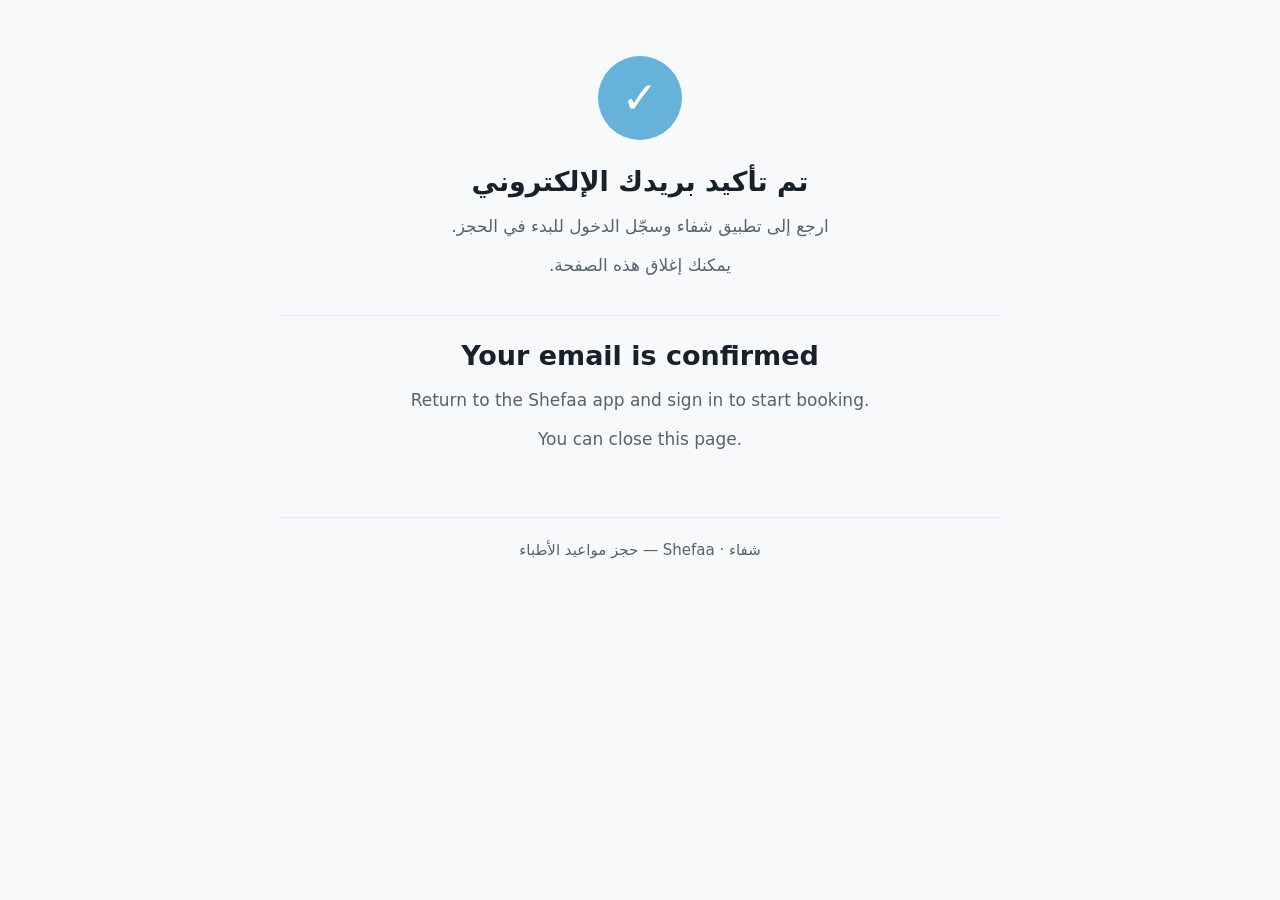
==== confirmed.html @ e10e02d1 "Add the legal and confirmation pages" ====
<!doctype html>
<html lang="ar" dir="rtl">
<head>
<meta charset="utf-8">
<meta name="viewport" content="width=device-width, initial-scale=1">
<title>تم تأكيد بريدك — شفاء</title>
<meta name="description" content="تم تأكيد بريدك الإلكتروني في تطبيق شفاء.">
<link rel="stylesheet" href="style.css">
<style>
  .done { text-align: center; padding: 56px 0 8px; }
  .mark {
    width: 84px; height: 84px; border-radius: 50%;
    background: var(--brand); color: #fff;
    font-size: 44px; line-height: 84px;
    margin: 0 auto 24px;
  }
  .done h1 { font-size: 27px; margin: 0 0 10px; }
  .done p { color: var(--ink-soft); margin: 0 0 6px; }
  .en-done { direction: ltr; margin-top: 34px; padding-top: 22px; border-top: 1px solid var(--rule); }
</style>
</head>
<body>
<div class="wrap">

  <div class="done">
    <div class="mark">&#10003;</div>
    <h1>تم تأكيد بريدك الإلكتروني</h1>
    <p>ارجع إلى تطبيق شفاء وسجّل الدخول للبدء في الحجز.</p>
    <p>يمكنك إغلاق هذه الصفحة.</p>

    <div class="en-done">
      <h1>Your email is confirmed</h1>
      <p>Return to the Shefaa app and sign in to start booking.</p>
      <p>You can close this page.</p>
    </div>
  </div>

  <footer style="text-align:center">شفاء · Shefaa — حجز مواعيد الأطباء</footer>

</div>
</body>
</html>
---- style.css ----
/* One stylesheet for the four legal pages. Plain, readable, and the same in
   Arabic and English -- the English blocks flip direction, nothing else. */

:root {
  --bg: #f7f9fb;
  --card: #ffffff;
  --ink: #16212b;
  --ink-soft: #55636f;
  --rule: #e2e8ee;
  --brand: #67b2d8;
  --brand-deep: #2d7fa8;
}

@media (prefers-color-scheme: dark) {
  :root:not([data-theme='light']) {
    --bg: #101820;
    --card: #17212b;
    --ink: #e8eef3;
    --ink-soft: #9aa8b4;
    --rule: #26333f;
    --brand: #67b2d8;
    --brand-deep: #8ecbe9;
  }
}

:root[data-theme='dark'] {
  --bg: #101820;
  --card: #17212b;
  --ink: #e8eef3;
  --ink-soft: #9aa8b4;
  --rule: #26333f;
  --brand: #67b2d8;
  --brand-deep: #8ecbe9;
}

* { box-sizing: border-box; }

body {
  margin: 0;
  padding: 0 16px 64px;
  background: var(--bg);
  color: var(--ink);
  font-family: 'Segoe UI', Tahoma, system-ui, -apple-system, sans-serif;
  font-size: 17px;
  line-height: 1.9;
}

.wrap { max-width: 720px; margin: 0 auto; }

header {
  padding: 40px 0 24px;
  border-bottom: 1px solid var(--rule);
  margin-bottom: 28px;
}

.brand {
  display: inline-block;
  font-size: 15px;
  font-weight: 700;
  letter-spacing: .04em;
  color: var(--brand-deep);
  text-decoration: none;
}

h1 { font-size: 30px; line-height: 1.35; margin: 14px 0 6px; }
h2 { font-size: 21px; margin: 34px 0 10px; }
h3 { font-size: 17px; margin: 24px 0 6px; color: var(--brand-deep); }

.meta { color: var(--ink-soft); font-size: 15px; margin: 0; }

.card {
  background: var(--card);
  border: 1px solid var(--rule);
  border-radius: 16px;
  padding: 20px 22px;
  margin: 22px 0;
}

.card p:first-child, .card ul:first-child { margin-top: 0; }
.card p:last-child, .card ul:last-child { margin-bottom: 0; }

ul { padding-inline-start: 22px; }
li { margin: 6px 0; }

a { color: var(--brand-deep); }

.en {
  direction: ltr;
  text-align: left;
  border-top: 1px solid var(--rule);
  margin-top: 52px;
  padding-top: 8px;
}

.nav { margin-top: 44px; font-size: 16px; }
.nav a { display: inline-block; margin-inline-end: 18px; }

footer {
  margin-top: 48px;
  padding-top: 18px;
  border-top: 1px solid var(--rule);
  color: var(--ink-soft);
  font-size: 15px;
}

@media (max-width: 480px) {
  body { font-size: 16px; }
  h1 { font-size: 25px; }
}
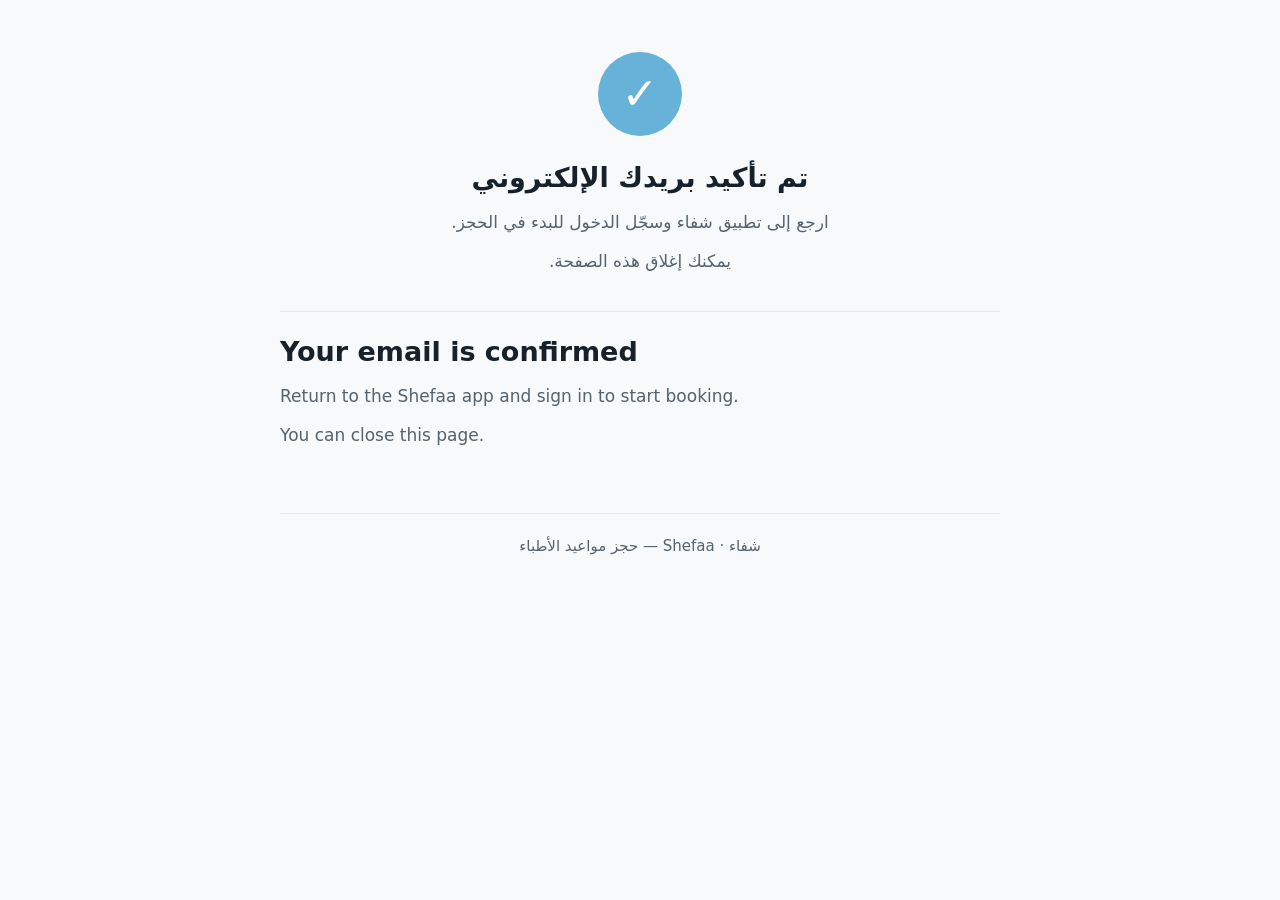
==== commit 52e11973: "Say when the link did not work" ====
--- a/confirmed.html
+++ b/confirmed.html
@@ -3,40 +3,87 @@
 <head>
 <meta charset="utf-8">
 <meta name="viewport" content="width=device-width, initial-scale=1">
-<title>تم تأكيد بريدك — شفاء</title>
-<meta name="description" content="تم تأكيد بريدك الإلكتروني في تطبيق شفاء.">
+<title>تأكيد البريد — شفاء</title>
+<meta name="description" content="نتيجة تأكيد البريد الإلكتروني في تطبيق شفاء.">
 <link rel="stylesheet" href="style.css">
 <style>
-  .done { text-align: center; padding: 56px 0 8px; }
+  .state { text-align: center; padding: 52px 0 8px; }
   .mark {
     width: 84px; height: 84px; border-radius: 50%;
-    background: var(--brand); color: #fff;
-    font-size: 44px; line-height: 84px;
-    margin: 0 auto 24px;
+    color: #fff; font-size: 44px; line-height: 84px;
+    margin: 0 auto 24px; background: var(--brand);
   }
-  .done h1 { font-size: 27px; margin: 0 0 10px; }
-  .done p { color: var(--ink-soft); margin: 0 0 6px; }
-  .en-done { direction: ltr; margin-top: 34px; padding-top: 22px; border-top: 1px solid var(--rule); }
+  .bad .mark { background: #d9534f; }
+  .state h1 { font-size: 27px; margin: 0 0 10px; }
+  .state p { color: var(--ink-soft); margin: 0 0 6px; }
+  .en { direction: ltr; margin-top: 34px; padding-top: 22px; border-top: 1px solid var(--rule); }
+  /* Neither outcome is shown until the address bar has been read. Saying
+     "confirmed" for a moment and then taking it back is worse than a blank
+     half-second. */
+  #ok, #bad { display: none; }
 </style>
 </head>
 <body>
 <div class="wrap">
 
-  <div class="done">
+  <div class="state" id="ok">
     <div class="mark">&#10003;</div>
     <h1>تم تأكيد بريدك الإلكتروني</h1>
     <p>ارجع إلى تطبيق شفاء وسجّل الدخول للبدء في الحجز.</p>
     <p>يمكنك إغلاق هذه الصفحة.</p>
-
-    <div class="en-done">
+    <div class="en">
       <h1>Your email is confirmed</h1>
       <p>Return to the Shefaa app and sign in to start booking.</p>
       <p>You can close this page.</p>
     </div>
   </div>
 
+  <div class="state bad" id="bad">
+    <div class="mark">!</div>
+    <h1>لم يكتمل التأكيد</h1>
+    <p id="why-ar">انتهت صلاحية هذا الرابط أو لم يعد صالحًا.</p>
+    <p>افتح التطبيق وسجّل الدخول ليصلك رابط جديد.</p>
+    <div class="en">
+      <h1>The link did not work</h1>
+      <p id="why-en">This link has expired or is no longer valid.</p>
+      <p>Open the app and sign in to be sent a new one.</p>
+    </div>
+  </div>
+
   <footer style="text-align:center">شفاء · Shefaa — حجز مواعيد الأطباء</footer>
 
 </div>
+
+<script>
+  // Supabase sends everyone here, whether it accepted the link or not. On a
+  // refusal it says so in the address -- in the query on some flows, in the
+  // fragment on others -- and this page used to ignore both and congratulate
+  // the reader either way. A patient whose link had expired was told it had
+  // worked, and found out it had not when they tried to sign in.
+  (function () {
+    var q = new URLSearchParams(location.search);
+    var h = new URLSearchParams(location.hash.replace(/^#/, ''));
+    var err = q.get('error') || h.get('error') ||
+              q.get('error_code') || h.get('error_code');
+    var why = q.get('error_description') || h.get('error_description');
+
+    if (err) {
+      if (why) {
+        why = decodeURIComponent(why).replace(/\+/g, ' ');
+        document.getElementById('why-en').textContent = why;
+      }
+      document.getElementById('bad').style.display = 'block';
+    } else {
+      document.getElementById('ok').style.display = 'block';
+    }
+
+    // The fragment can carry a session token on some flows. Nothing here
+    // wants it, and it has no business sitting in the address bar or in
+    // whatever the browser syncs next.
+    if (location.hash) {
+      history.replaceState(null, '', location.pathname + location.search);
+    }
+  })();
+</script>
 </body>
 </html>
